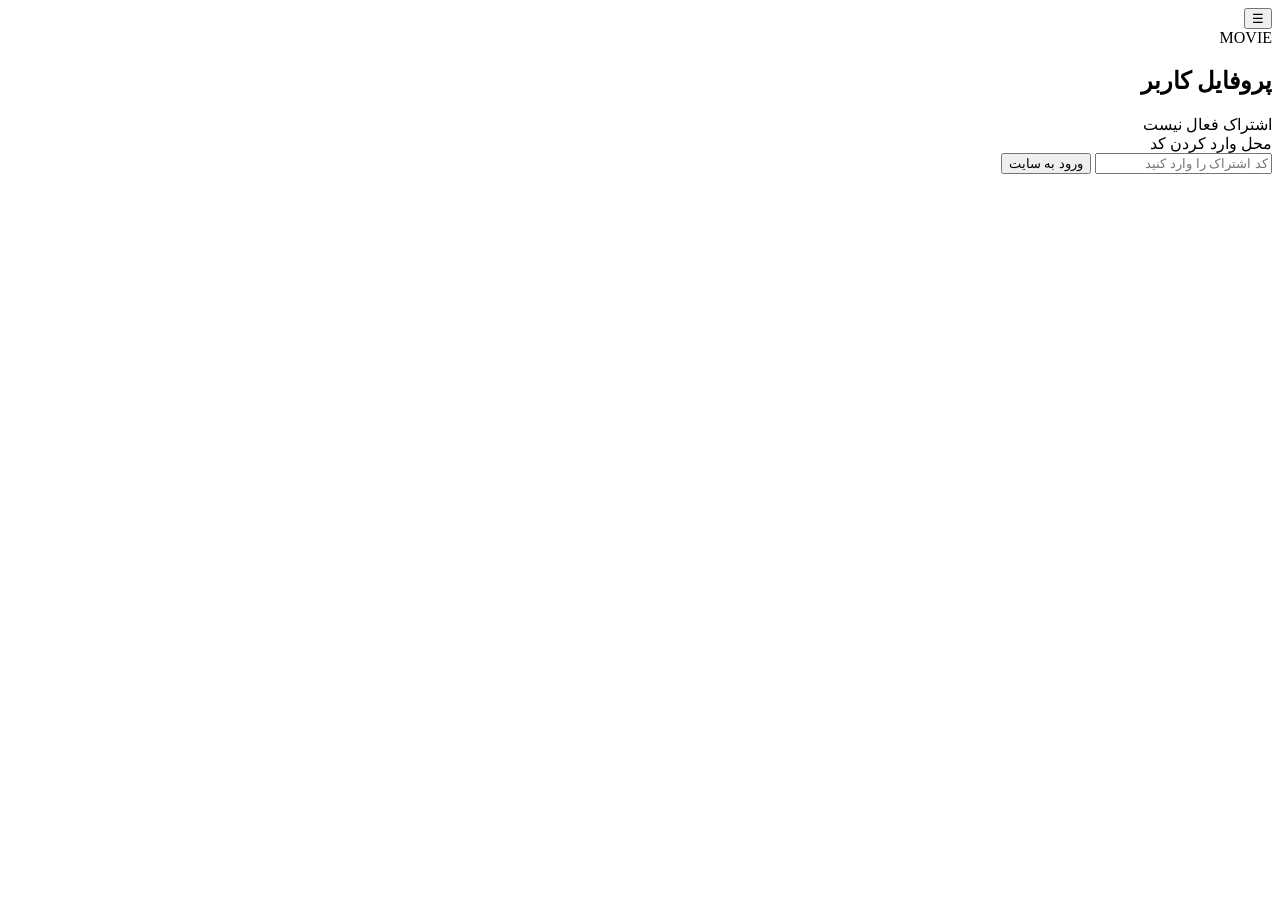
==== index.html @ 70155d2c "Add files via upload" ====
<!DOCTYPE html>
<html lang="fa" dir="rtl">
<head>
  <meta charset="UTF-8">
  <meta name="viewport" content="width=device-width, initial-scale=1.0">
  <title>فیلم‌خانه | ورود</title>
  <link rel="stylesheet" href="css/style.css">
</head>
<body>
<div class="app">
  <header class="site-header">
    <button class="menu-button" aria-label="باز کردن مدیریت" onclick="location.href='admin.html'">☰</button>
    <div class="site-logo">MOVIE</div>
  </header>

  <main class="page access-page">
    <section class="access-profile">
      <div class="profile-icon" aria-hidden="true"><span></span></div>
      <h1>پروفایل کاربر</h1>

      <div class="subscription-status" id="subscriptionStatus">اشتراک فعال نیست</div>

      <div class="code-entry-box">
        <div class="code-entry-title">محل وارد کردن کد</div>
        <form id="loginForm" class="code-form">
          <input id="accessCode" maxlength="10" autocomplete="off" placeholder="کد اشتراک را وارد کنید" required>
          <button class="btn primary" type="submit">ورود به سایت</button>
        </form>
        <div id="loginMessage" class="message hidden"></div>
      </div>
    </section>
  </main>

  
</div>
<script src="js/auth.js"></script>
</body>
</html>
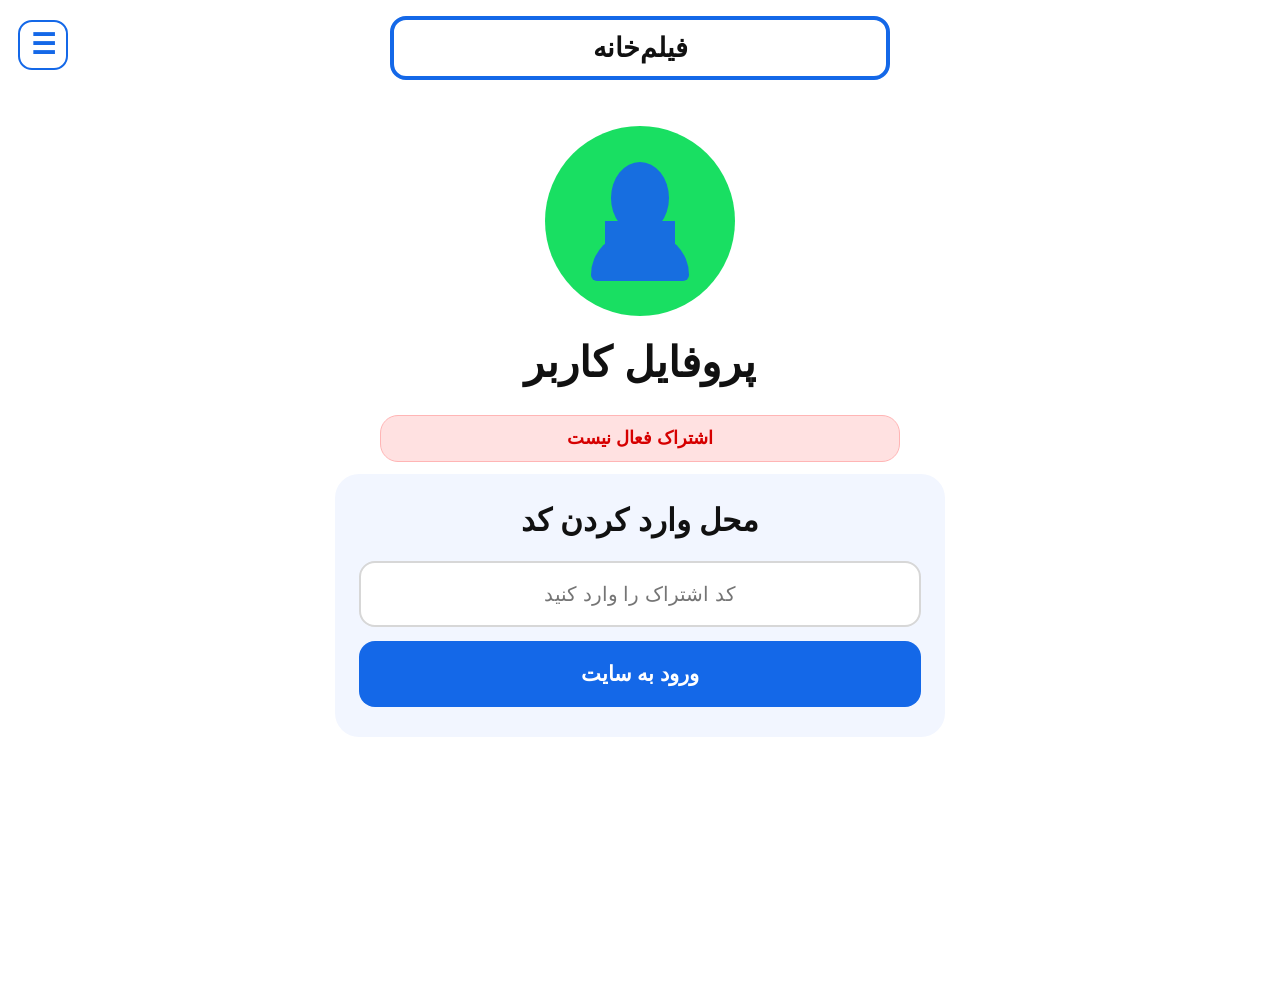
==== commit 67d93aa4: "Add files via upload" ====
--- a/index.html
+++ b/index.html
@@ -4,13 +4,13 @@
   <meta charset="UTF-8">
   <meta name="viewport" content="width=device-width, initial-scale=1.0">
   <title>فیلم‌خانه | ورود</title>
-  <link rel="stylesheet" href="css/style.css">
+  <link rel="stylesheet" href="style.css">
 </head>
 <body>
 <div class="app">
   <header class="site-header">
     <button class="menu-button" aria-label="باز کردن مدیریت" onclick="location.href='admin.html'">☰</button>
-    <div class="site-logo">MOVIE</div>
+    <div class="site-logo">فیلم‌خانه</div>
   </header>
 
   <main class="page access-page">
@@ -33,6 +33,6 @@
 
   
 </div>
-<script src="js/auth.js"></script>
+<script src="auth.js"></script>
 </body>
 </html>
--- a/style.css
+++ b/style.css
@@ -0,0 +1,185 @@
+*{box-sizing:border-box}html,body{margin:0;min-height:100%;font-family:Tahoma,Arial,sans-serif;background:#fff;color:#111}body{padding-bottom:90px}.app{min-height:100vh}.site-header{padding:16px 0}.site-logo{width:min(70%,500px);margin:auto;border:4px solid #1468e8;border-radius:16px;text-align:center;padding:12px 16px;font-size:27px;font-weight:900}.page{width:min(94%,920px);margin:0 auto;padding:12px 0 30px}.center{display:flex;justify-content:center;align-items:flex-start}.card{background:#fff;border:2px solid #eee;border-radius:24px;padding:24px;box-shadow:0 8px 28px rgba(0,0,0,.08)}.login-card,.profile-card,.admin-login{width:min(100%,600px);text-align:center;margin-top:35px}.brand-icon,.avatar{width:88px;height:88px;margin:0 auto 14px;border-radius:50%;display:flex;align-items:center;justify-content:center;font-size:38px;background:#14d8df}.avatar{background:#1be55e}.card h1{margin:8px 0;font-size:28px}.card h2{margin-top:0}.muted{color:#666;line-height:1.9}label{display:block;text-align:right;font-weight:bold;margin:14px 0 7px}input,textarea{width:100%;font:inherit;border:2px solid #ddd;border-radius:14px;padding:14px;outline:0}input:focus,textarea:focus{border-color:#13c6d7}.btn{width:100%;border:0;border-radius:14px;padding:14px;margin-top:12px;font:inherit;font-weight:900;cursor:pointer;text-decoration:none;display:block}.primary{background:#1468e8;color:#fff}.secondary{background:#eee;color:#111}.message{padding:12px;border-radius:12px;margin:14px 0;font-weight:bold}.message.error{background:#ffe4e4;color:#b00020}.message.success{background:#e2ffe8;color:#08752b}.hidden{display:none!important}.subscription-pill{width:max-content;max-width:100%;margin:4px auto 20px;background:#ff8a00;color:#fff;border-radius:999px;padding:12px 20px;font-weight:bold}.movie-card{overflow:hidden}.video-wrap{background:#111;border-radius:18px;overflow:hidden}.video-wrap video{display:block;width:100%;max-height:560px;background:#000}.movie-card h1{font-size:28px;margin:22px 0 8px}.movie-card p{font-size:17px;line-height:2;color:#444}.cyan-line{height:5px;width:180px;background:#08c8dd;border-radius:10px}.empty{text-align:center}.remaining-box{background:#f3f7ff;border-radius:18px;padding:20px;margin:20px 0}.remaining-box strong{display:block;font-size:30px;margin-top:8px}.status{padding:12px;border-radius:12px;background:#eee}.status.success{background:#e4ffeb;color:#08752b}.bottom-nav{position:fixed;z-index:20;bottom:0;left:0;right:0;height:82px;background:#fff;border-top:4px solid #111;display:flex;justify-content:space-around;align-items:center}.bottom-nav a{color:#111;text-decoration:none;font-weight:900;padding:13px 22px;border-radius:18px}.bottom-nav a.active{background:#eaff00}.admin-grid{display:grid;grid-template-columns:1fr 1fr;gap:18px}.admin-list{margin-top:18px}.list-header{display:flex;align-items:center;justify-content:space-between}.list-row{display:flex;align-items:center;justify-content:space-between;gap:12px;border:1px solid #ddd;border-radius:13px;padding:13px;margin-top:9px}.list-row small{display:block;color:#777;margin-top:5px;word-break:break-all}.mini{border:0;border-radius:10px;padding:9px 12px;font-weight:bold;cursor:pointer}.danger{background:#ff3333;color:#fff}.new-code{margin-top:15px;border:3px dashed #16c8d7;border-radius:15px;padding:18px;text-align:center;font-size:25px;font-weight:900;letter-spacing:2px;background:#efffff}.empty-row{padding:18px;text-align:center;color:#777}@media(max-width:700px){.site-logo{font-size:25px}.admin-grid{grid-template-columns:1fr}.card{padding:17px}.bottom-nav a{font-size:14px;padding:12px 10px}.movie-card h1{font-size:23px}}
+
+.list-row a{color:#1468e8;word-break:break-all}
+
+
+/* رابط جدید: مدیریت با سه‌خط بالا، بدون پروفایل، و فرم کد اشتراک شناور و وسط صفحه */
+.site-header{position:relative;padding:16px 0 20px}
+.menu-button{position:absolute;top:20px;left:18px;width:50px;height:50px;border:2px solid #1468e8;border-radius:14px;background:#fff;color:#1468e8;font-size:28px;font-weight:900;line-height:1;cursor:pointer;z-index:5}
+.login-page{min-height:calc(100vh - 150px);display:flex;align-items:center;justify-content:center}
+.floating-login{width:min(92%,680px);padding:24px;border-radius:24px;background:#fff;box-shadow:0 14px 40px rgba(0,0,0,.13);border:2px solid #e8e8e8;text-align:center}
+.login-title{font-size:25px;font-weight:900;margin-bottom:16px}
+.login-form{display:flex;gap:10px;align-items:stretch}
+.login-form input{margin:0;flex:1;text-align:center}
+.login-form .btn{width:180px;margin:0}
+.floating-login .message{margin:0 0 14px}
+.bottom-nav{justify-content:center}
+.bottom-nav a{min-width:150px;text-align:center}
+@media(max-width:700px){.menu-button{top:14px;left:10px;width:46px;height:46px;font-size:25px}.site-logo{width:62%;margin:auto}.login-page{min-height:calc(100vh - 145px)}.floating-login{padding:20px 16px}.login-title{font-size:21px}.login-form{display:block}.login-form .btn{width:100%;margin-top:10px}.bottom-nav a{min-width:130px}}
+
+/* Access code UI */
+.access-card{
+  width:min(92vw,430px);
+  margin:8vh auto 0;
+  padding:28px 22px;
+  border:1.5px solid #d7d7d7;
+  border-radius:18px;
+  background:#fff;
+  box-shadow:0 10px 35px rgba(0,0,0,.08);
+  text-align:center;
+}
+.access-card input{
+  width:100%;
+  box-sizing:border-box;
+  text-align:center;
+  border:1.5px solid #cfcfcf;
+  border-radius:12px;
+  padding:14px 16px;
+  font-size:17px;
+  outline:none;
+}
+.code-row{display:flex;align-items:center;gap:10px;margin:8px 0;padding:10px 12px;border:1px solid #ddd;border-radius:10px}
+.code-value{flex:1;font-family:monospace;font-weight:700;letter-spacing:1px}
+.copy-code{border:0;border-radius:8px;padding:8px 13px;cursor:pointer}
+
+.code-row { gap: 12px; }
+.code-actions { display: flex; gap: 8px; align-items: center; flex-wrap: wrap; }
+
+
+/* ظاهر بخش ورود کد مطابق طرح مرجع */
+.access-page{min-height:calc(100vh - 165px);display:flex;justify-content:center;align-items:flex-start;padding-top:22px}
+.access-profile{width:min(92%,700px);text-align:center}
+.profile-icon{width:190px;height:190px;border-radius:50%;background:#19df62;margin:4px auto 22px;display:flex;align-items:center;justify-content:center;position:relative}
+.profile-icon:before{content:"";width:58px;height:72px;border-radius:50%;background:#176ee0;position:absolute;top:36px}
+.profile-icon:after{content:"";width:98px;height:48px;border-radius:55px 55px 8px 8px;background:#176ee0;position:absolute;bottom:35px}
+.profile-icon span{position:absolute;width:70px;height:25px;background:#176ee0;bottom:70px;z-index:2}
+.access-profile h1{font-size:42px;margin:0 0 28px;font-weight:900}
+.subscription-status{width:min(94%,610px);margin:0 auto 30px;background:#ddffe9;color:#188448;border-radius:22px;padding:22px 18px;font-size:27px;font-weight:700}
+.code-entry-box{width:min(94%,610px);margin:0 auto;background:#f2f6ff;border-radius:24px;padding:28px 24px 30px}
+.code-entry-title{font-size:31px;font-weight:900;margin-bottom:22px}
+.code-form input{height:66px;text-align:center;font-size:20px;background:#fff;border:2px solid #d7d7d7;border-radius:16px}
+.code-form .btn{height:66px;border-radius:16px;font-size:21px;margin-top:14px}
+.code-entry-box .message{margin:14px 0 0;font-size:18px}
+@media(max-width:700px){
+ .access-page{padding-top:12px;min-height:calc(100vh - 150px)}
+ .profile-icon{width:150px;height:150px;margin-bottom:18px}
+ .profile-icon:before{width:46px;height:58px;top:29px}
+ .profile-icon:after{width:78px;height:39px;bottom:28px}
+ .profile-icon span{width:55px;height:20px;bottom:56px}
+ .access-profile h1{font-size:34px;margin-bottom:20px}
+ .subscription-status{font-size:22px;padding:18px 12px;margin-bottom:22px}
+ .code-entry-box{padding:22px 16px 24px}
+ .code-entry-title{font-size:26px;margin-bottom:17px}
+ .code-form input,.code-form .btn{height:60px;font-size:18px}
+}
+
+
+/* طبق درخواست: نوار پایین و گزینه «منوی اصلی» کاملاً حذف شود */
+.bottom-nav,
+.bottom-navigation,
+footer.bottom-nav {
+  display: none !important;
+}
+
+/* دایره پروفایل در صفحه ورود کمی کوچک‌تر شود */
+.profile-circle,
+.user-avatar,
+.avatar {
+  width: 180px !important;
+  height: 180px !important;
+  max-width: 180px !important;
+  max-height: 180px !important;
+}
+
+
+/* --- نسخه جمع‌وجور و کاربرپسند بخش ورود کد --- */
+
+/* عکس/دایره پروفایل کوچک‌تر */
+.profile-circle,
+.user-avatar,
+.avatar {
+  width: 125px !important;
+  height: 125px !important;
+  max-width: 125px !important;
+  max-height: 125px !important;
+  margin: 8px auto 8px !important;
+}
+
+/* عنوان پروفایل کاربر کوچک‌تر و کم‌فاصله‌تر */
+.profile-title,
+.page-title,
+h1.profile-title {
+  font-size: 30px !important;
+  margin: 6px 0 14px !important;
+  line-height: 1.25 !important;
+}
+
+/* نوار وضعیت اشتراک: باریک‌تر، بالاتر و قرمز */
+.subscription-status,
+.no-subscription,
+.subscription-alert,
+.status-box {
+  width: min(78%, 520px) !important;
+  margin: 4px auto 12px !important;
+  padding: 10px 14px !important;
+  background: #ffe1e1 !important;
+  color: #d60000 !important;
+  border: 1px solid #ffb5b5 !important;
+  border-radius: 18px !important;
+  font-size: 18px !important;
+  line-height: 1.4 !important;
+}
+
+/* اگر متن داخل نوار با کلاس جداگانه باشد */
+.subscription-status *,
+.no-subscription *,
+.subscription-alert *,
+.status-box * {
+  color: #d60000 !important;
+}
+
+/* محل وارد کردن کد را بالاتر بیاور */
+.code-entry,
+.code-section,
+.access-code-section,
+.login-card,
+.code-card {
+  margin-top: 18px !important;
+  transform: translateY(-35px) !important;
+}
+
+/* در موبایل فشرده‌تر شود */
+@media (max-width: 600px) {
+  .profile-circle,
+  .user-avatar,
+  .avatar {
+    width: 110px !important;
+    height: 110px !important;
+    margin: 4px auto 5px !important;
+  }
+
+  .profile-title,
+  .page-title,
+  h1.profile-title {
+    font-size: 26px !important;
+    margin: 4px 0 10px !important;
+  }
+
+  .subscription-status,
+  .no-subscription,
+  .subscription-alert,
+  .status-box {
+    width: 72% !important;
+    padding: 8px 12px !important;
+    font-size: 16px !important;
+    margin: 2px auto 8px !important;
+  }
+
+  .code-entry,
+  .code-section,
+  .access-code-section,
+  .login-card,
+  .code-card {
+    transform: translateY(-45px) !important;
+  }
+}
